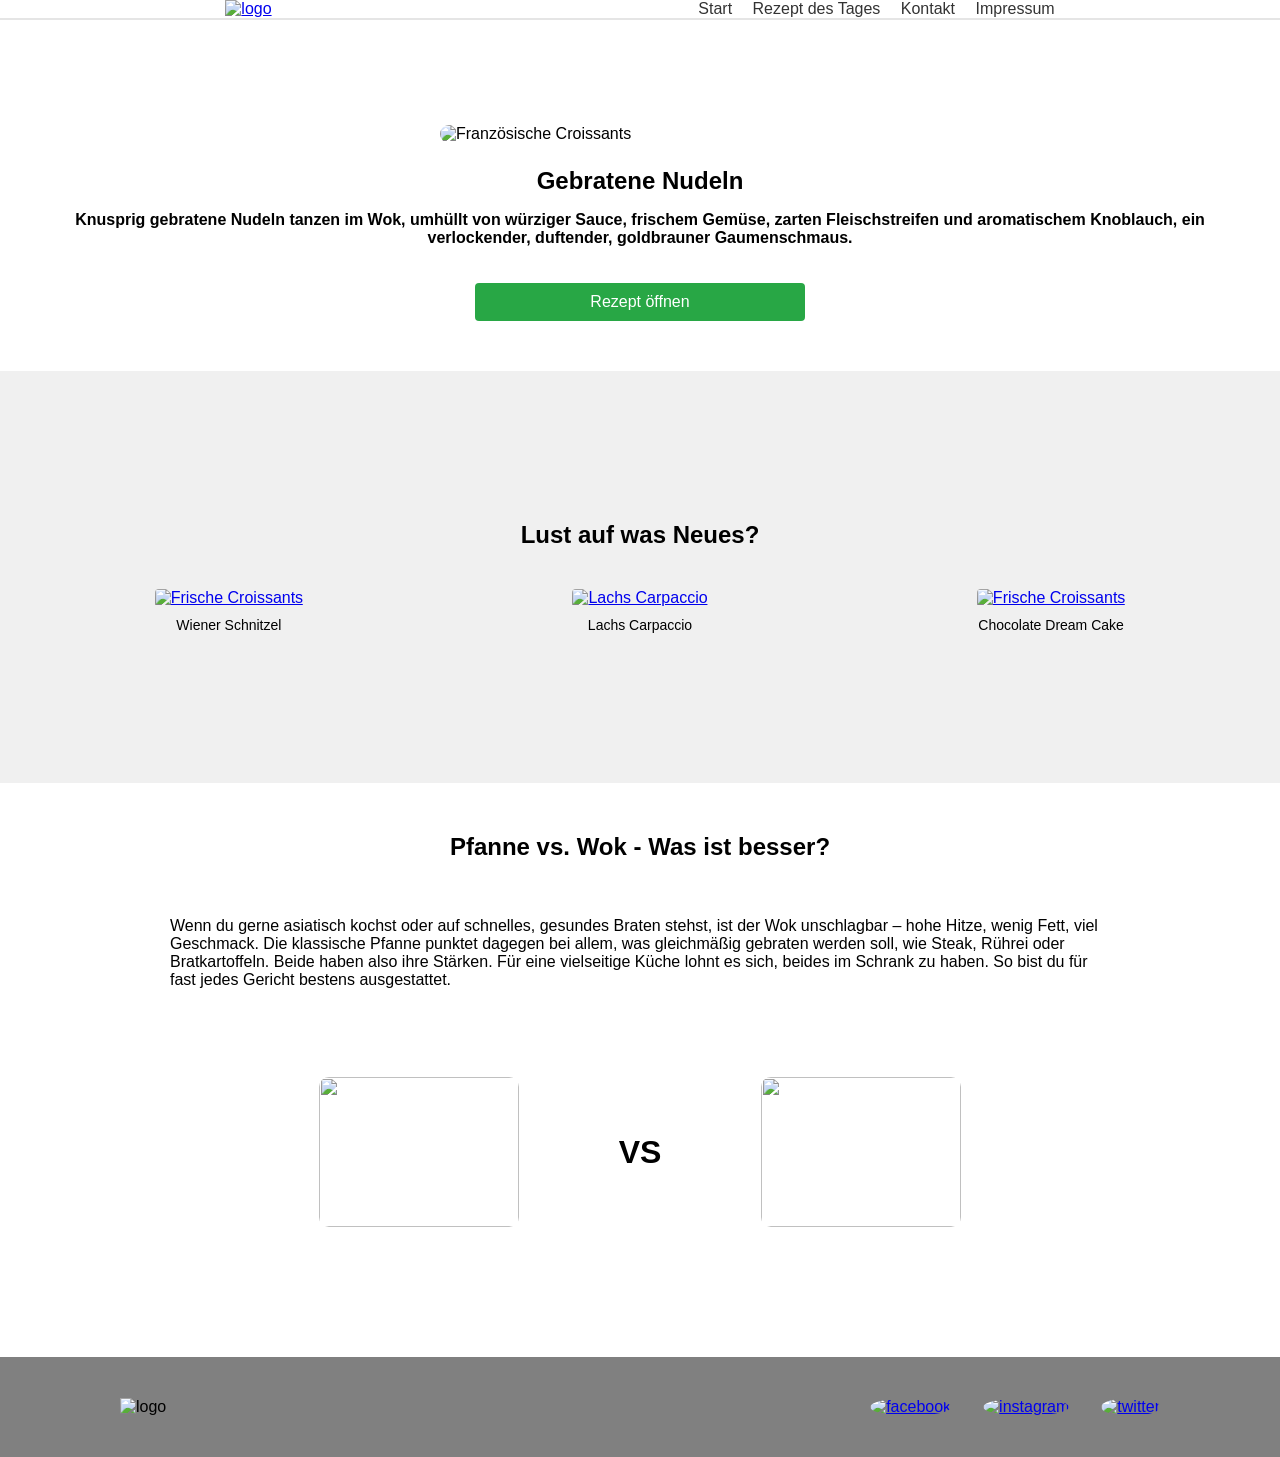
==== index.html @ ea8b6fa1 "finalle änderungen" ====
<!DOCTYPE html>
<html lang="en">

<head>

    <meta charset="UTF-8">
    <meta name="viewport" content="width=device-width, initial-scale=1.0">
    <title>Kochwelt</title>
    <link rel="stylesheet" href="style-mainseite.css">
    <link rel="shortcut icon" href="./img/logo_small.png">


</head>

<body>

    <header class="container-wrap">
        <a href="index.html"><img src="./img/logo.png" class="zoom-img" alt="logo"></a>

        <!-- Hamburger Button -->
        <button class="hamburger" aria-label="Menü öffnen" aria-expanded="false" aria-controls="main-nav">
            <span class="bar"></span>
            <span class="bar"></span>
            <span class="bar"></span>
        </button>

        <nav id="main-nav">
            <a class="navlink" href="./index.html">Start</a>
            <a class="navlink" href="./rezept-amin.html">Rezept des Tages</a>
            <a class="navlink" href="./kontakt.html">Kontakt</a>
            <a class="navlink" href="./impressum.html">Impressum</a>
        </nav>

    </header>

    <section class="croissantsection container-wrap">
        <div class="croissantdiv">
            <img src="./img/hauptbild.jpg" alt="Französische Croissants">
            <div class="croissant-content">
                <h2 class="Französische">Gebratene Nudeln</h2>
                <b class="croissant-body">
                    Knusprig gebratene Nudeln tanzen im Wok, umhüllt von würziger Sauce, frischem Gemüse, zarten
                    Fleischstreifen und aromatischem Knoblauch, ein verlockender, duftender, goldbrauner Gaumenschmaus.
                </b>
                <a href="./rezept-amin.html" class="Rezept-offnen">Rezept öffnen</a>
            </div>
        </div>
    </section>

    <!-- Lust auf was Neues -->
    <section class="want-something-new container-wrap">
        <div class="wrapper-container">
            <h2>Lust auf was Neues?</h2>
            <article class="want-something-new-grid">
                <div class="want-something-new-item">
                    <a href="./rezept-hannes.html"><img src="./img/wiener-schnitzel.png" alt="Frische Croissants"></a>
                    <span>Wiener Schnitzel</span>
                </div>
                <div class="want-something-new-item">
                    <a href="./olegsrezept.html"><img src="./img/lachs.jpg" alt="Lachs Carpaccio"></a>
                    <span>Lachs Carpaccio</span>
                </div>
                <div class="want-something-new-item">
                    <a href="./rezept-aea.html"><img src="./img/chocolate_dream_cake.jpg" alt="Frische Croissants"></a>
                    <span>Chocolate Dream Cake</span>
                </div>
            </article>
        </div>
    </section>


    <!-- Wok section -->
    <section class="wok-section3 container-wrap">
        <h2 class="pfanne-wok-h2">Pfanne vs. Wok - Was ist besser?</h2>

        <div class="wok-div">
            <p class="wok-div-p">Wenn du gerne asiatisch kochst oder auf schnelles, gesundes Braten stehst, ist der Wok
                unschlagbar – hohe
                Hitze, wenig Fett, viel Geschmack. Die klassische Pfanne punktet dagegen bei allem, was gleichmäßig
                gebraten werden soll, wie Steak, Rührei oder Bratkartoffeln. Beide haben also ihre Stärken. Für eine
                vielseitige Küche lohnt es sich, beides im Schrank zu haben. So bist du für fast jedes Gericht bestens
                ausgestattet.</p>
            <div class="wok-img-div">
                <img class="phone-displayNone" src="./img/pfanne.jpg" alt="">
                <span class="phone-displayNone">VS</span>
                <img src="./img/wok.jpg">

            </div>
        </div>
    </section>
    <footer class="site-footer container-wrap">
        <img class="footer-img" src="./img/logo.png" alt="logo">
        <div class="social-icons">
            <a target="_blank" href="https://www.facebook.com/?locale=de_DE"><img src="./img/facebook_logo.png"
                    class="zoom-img" alt="facebook"></a>
            <a target="_blank" href="https://www.instagram.com/"><img src="./img/instagrram_logo.png" class="zoom-img"
                    alt="instagram"></a>
            <a target="_blank" href="https://x.com/"><img src="./img/x logo.png" class="zoom-img" alt="twitter"></a>

        </div>
    </footer>
<script src="script-burger-menü.js"></script>
</body>

</html>
---- style-mainseite.css ----
body {
  margin: 0px;
  font-family: "Raleway", sans-serif;

}

@font-face {
  font-family: 'Raleway';
  src: url('./font/Raleway-Regular.woff2') format('woff2');
  font-weight: normal;
  font-style: normal;
}

@font-face {
  font-family: 'Raleway';
  src: url('./font/Raleway-Regular.woff2') format('woff2');
  font-weight: bold;
  font-style: normal;
}

.container-wrap {
  max-width: 1920px;
  margin: 0 auto;
  /* Zentriert horizontal */
  padding: 0 20px;
  /* Optional: etwas Abstand links/rechts */
}

header {
  display: flex;
  justify-content: space-around;
  align-items: center;
  padding: 16px;
  position: absolute;
  box-shadow: 0 2px 0 rgba(0, 0, 0, 0.1);
  top: 0;
  left: 0;
  right: 0;
  z-index: 1000;
}

header img {
  width: 200px;

}

.navlink {

  text-decoration: none;
  margin-left: 16px;
  color: #606060;
}



.navlink:hover {
  color: green;
  text-decoration: underline;
  text-decoration-thickness: 3px;
  text-underline-offset: 7px;
}

/* Default (Desktop) */
.croissantdiv {
  display: flex;
  flex-direction: row;
  align-items: flex-start;
  gap: 32px;
  padding: 125px 200px 50px 350px;
}

.croissantdiv img {
  width: 400px;
  height: 250px;
  object-fit: fill;
  object-position: center;
  border-radius: 10px;
}

.croissant-content {
  display: flex;
  flex-direction: column;
  gap: 20px;
}

.Französische {
  margin: 0;
}

.Rezept-offnen {
  background-color: #28a745;
  color: #fff;
  border: none;
  padding: 10px 15px;
  border-radius: 4px;
  font-size: 1rem;
  cursor: pointer;
  width: 120px;
  margin-top: 50px;
  text-decoration: none;
  text-align: center;


}

.Rezept-offnen:hover {
  transform: scale(1.05);
}

@media (max-width: 1290px) {
  .croissantdiv {
    display: flex;
    flex-direction: column;
    align-items: center;
    padding-right: 50px;
    padding-left: 50px;
    gap: 24px;
  }

  .croissantdiv img {
    width: 100%;
    height: auto;
    max-width: 400px
  }

  .croissant-content {
    display: flex;
    flex-direction: column;
    align-items: center;
    text-align: center;
    gap: 16px;
  }

  .Rezept-offnen {
    width: 100%;
    max-width: 300px;
    margin-top: 20px;
  }
}


/* Mobile (max-width: 600px) */
@media (max-width: 600px) {
  .croissantdiv {
    flex-direction: column;
    align-items: center;
    gap: 20px;
  }

  .croissantdiv img {
    width: 100%;
    height: auto;
    max-width: none;
  }

  .croissant-content {
    gap: 16px;
    align-items: center;
    text-align: center;
  }

  .Rezept-offnen {
    width: 100%;
    max-width: 300px;
    margin-top: 20px;

  }
}

/* =================== Content-Begrenzung ======================= */
.wrapper-container {
  max-width: 1440px;
  margin: 0 auto;
  padding-top: 150px;
  padding-bottom: 150px;

}

/* ==================== Section-Styling ========================== */
.want-something-new {
  background-color: #f0f0f0;
}

.want-something-new h2 {
  text-align: center;
  font-size: 24px;
  font-weight: 600;
  margin-bottom: 40px;
  margin-top: 0px;
}

/* ================== Grid-Layout für Artikel ===================== */
.want-something-new-grid {
  display: flex;
  justify-content: space-around;
  flex-wrap: wrap;
}

/* ======================= Einzelnes Item ========================== */
.want-something-new-item {
  text-align: center;
  transition: transform 0.3s ease;
  cursor: pointer;
}

.want-something-new-item:hover {
  transform: scale(1.05);
}

.want-something-new-item img {
  width: 200px;
  height: 150px;
  border-radius: 4px;
  object-fit: cover;
}

.want-something-new-item span {
  display: block;
  margin-top: 10px;
  font-size: 14px;
  color: #000;
}


.wok-section3 {
  display: flex;
  flex-direction: column;
  align-items: center;
}

.wok-div {
  display: flex;
  flex-direction: column;
  margin-left: 150px;
  margin-right: 150px;
  padding-bottom: 50px;
  gap: 32px;
}

.wok-img-div {
  display: flex;
  justify-content: center;
  align-items: center;
  padding-bottom: 80px;
  gap: 100px;
}

.wok-img-div span {
  font-size: 32px;
  font-weight: 600;
}


.wok-div img {
  width: 200px;
  height: 150px;
  object-fit: fill;
  object-position: center;
  border-radius: 10px;
}

.wok-div-p {
  padding-left: 100px;
  padding-right: 100px;
}

.pfanne-wok-h2 {
  margin-bottom: 40px;
  font-weight: 600;
  padding-top: 50px;
  margin-top: 0px;
}

.phone-displayNone {
  display: block
}



footer {
  display: flex;
  align-items: center;
  justify-content: space-between;
  background-color: grey;
  height: 100px;
  margin-top: 80px;

}

.footer-img {
  width: 250px;
  height: auto;
  margin-left: 100px;

}

.social-icons {
  display: flex;
  justify-content: center;
  gap: 32px;
  margin-right: 100px;

}

.social-icons a img {
  width: 32px;
  height: 32px;
  object-fit: cover;
  border-radius: 50%;
}

.hamburger {
  display: none;
  flex-direction: column;
  justify-content: space-around;
  width: 30px;
  height: 24px;
  background: transparent;
  border: none;
  cursor: pointer;
  padding: 0;
  z-index: 1100;
  position: absolute;
  right: 20px;
  transition: transform 0.3s ease;
}

.hamburger .bar {
  width: 100%;
  height: 3px;
  background-color: #333;
  border-radius: 2px;
  transition: all 0.3s ease;
}




/* ======================= Responsive: Tablet ========================== */

@media (max-width: 1280px) {
  .wok-div-p {
    padding-left: 0px;
    padding-right: 0px;
  }

  .wok-img-div {
    gap: 100px;
    margin-top: 40px;
  }

}



@media (max-width: 1024px) {

  header {
    align-items: center;
    gap: 10px;
  }

  .want-something-new-grid {
    gap: 30px;
  }

  .want-something-new-item img {
    width: 180px;
  }

  .want-something-new h2 {
    font-size: 22px;
  }

  .social-icons {

    margin-right: 50px;

  }

  .footer-img {

    margin-left: 50px;

  }




}

@media (max-width: 900px) {

  .wok-div {
    flex-direction: column;
    align-items: center;
  }
}

/* ======================= Responsive: Smartphone ========================== */
@media (max-width: 675px) {

  header {
    justify-content: flex-start;
  }

  .hamburger {
    display: flex;
  }

  nav {

    visibility: hidden;

    position: fixed;
    top: 0;
    right: 0;
    height: 100vh;
    width: 175px;
    background-color: #fff;
    box-shadow: -2px 0 8px rgba(0, 0, 0, 0.15);
    padding: 60px 20px 20px 20px;
    display: flex;
    flex-direction: column;
    gap: 1.5rem;
    transform: translateX(100%);
    transition: transform 0.3s ease;
    z-index: 1050;
  }

  .hamburger.open {

    z-index: 1000;
    /* kleiner als nav */
  }


  nav.open {
    transform: translateX(0);
    visibility: visible;
  }

  nav a {
    color: #333;
    text-decoration: none;
    font-size: 1.2rem;
    font-weight: 600;
    transition: color 0.3s;
  }

  nav a:hover {
    color: #ff6600;
  }

  /* Hamburger Animation beim Öffnen */
  .hamburger.open .bar:nth-child(1) {
    transform: rotate(45deg) translate(5px, 5px);
  }

  .hamburger.open .bar:nth-child(2) {
    opacity: 0;
  }

  .hamburger.open .bar:nth-child(3) {
    transform: rotate(-45deg) translate(5px, -5px);
  }

  /* Optional: Overlay hinter Menü */
  body.menu-open::before {
    content: "";
    position: fixed;
    top: 0;
    left: 0;
    right: 0;
    bottom: 0;
    background: rgba(0, 0, 0, 0.4);
    z-index: 1040;
  }

  .want-something-new-grid {
    flex-direction: column;
    align-items: center;
    gap: 75px;
  }

  .want-something-new-item img {
    width: 225px;
    max-width: 280px;
  }

  .want-something-new-item span {
    font-size: 16px;
  }

  .want-something-new h2 {
    font-size: 19px;
    margin-bottom: 50px;
  }

  .display-none-header {
    display: none;
  }

  .pfanne-wok-h2 {
    font-size: 20px;
  }

  .phone-displayNone {
    display: none
  }

  .footer-img {
    display: none;
  }

  footer {

    justify-content: center;

  }

  .info-box {
    display: none !important;
  }

  .social-icons {

    margin-right: 0px;

  }


}

@media (max-width: 361px) {

  b {
    font-size: 13px;
  }

  h2 {
    font-size: 19px;
  }

  .pfanne-wok-h2 {
    font-size: 17px;
  }

  p {
    font-size: 13px;
  }
}



body.menu-open::before {
  z-index: 900;
  /* kleiner als nav */
}

nav {
  z-index: 1050;
}

nav a {
  color: #333 !important;
  /* dunkle Farbe sicherstellen */
}





/*==========================================================================================*/
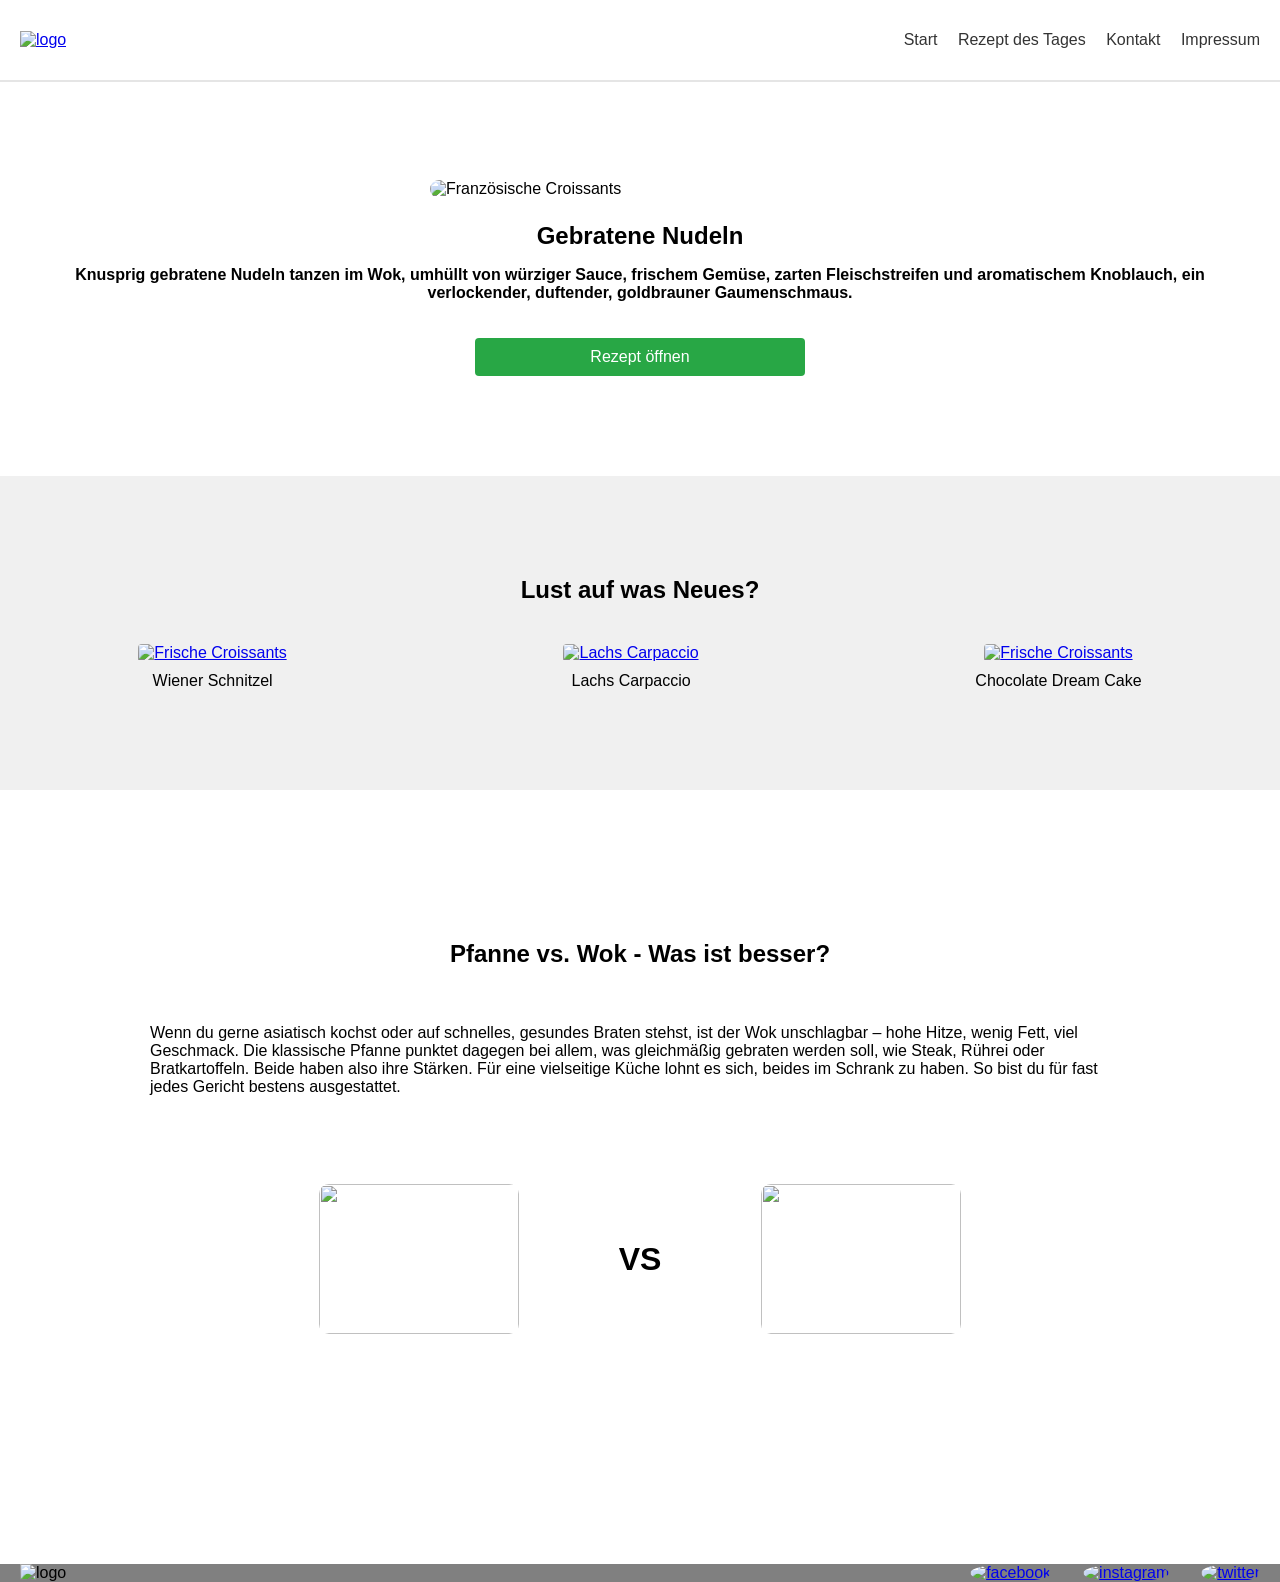
==== commit 4bcd4de2: "page warp" ====
--- a/index.html
+++ b/index.html
@@ -13,93 +13,104 @@
 </head>
 
 <body>
+    <div class="page-wrap">
+        <header>
+            <div class="container-wrap1">
+                <a href="index.html"><img src="./img/logo.png" class="zoom-img" alt="logo"></a>
 
-    <header class="container-wrap">
-        <a href="index.html"><img src="./img/logo.png" class="zoom-img" alt="logo"></a>
+                <!-- Hamburger Button -->
+                <button class="hamburger" aria-label="Menü öffnen" aria-expanded="false" aria-controls="main-nav">
+                    <span class="bar"></span>
+                    <span class="bar"></span>
+                    <span class="bar"></span>
+                </button>
 
-        <!-- Hamburger Button -->
-        <button class="hamburger" aria-label="Menü öffnen" aria-expanded="false" aria-controls="main-nav">
-            <span class="bar"></span>
-            <span class="bar"></span>
-            <span class="bar"></span>
-        </button>
+                <nav id="main-nav">
+                    <a class="navlink" href="./index.html">Start</a>
+                    <a class="navlink" href="./rezept-amin.html">Rezept des Tages</a>
+                    <a class="navlink" href="./kontakt.html">Kontakt</a>
+                    <a class="navlink" href="./impressum.html">Impressum</a>
+                </nav>
+            </div>
 
-        <nav id="main-nav">
-            <a class="navlink" href="./index.html">Start</a>
-            <a class="navlink" href="./rezept-amin.html">Rezept des Tages</a>
-            <a class="navlink" href="./kontakt.html">Kontakt</a>
-            <a class="navlink" href="./impressum.html">Impressum</a>
-        </nav>
+        </header>
 
-    </header>
+        <section class="croissantsection container-wrap">
+            <div class="croissantdiv">
+                <img src="./img/hauptbild.jpg" alt="Französische Croissants">
+                <div class="croissant-content">
+                    <h2 class="Französische">Gebratene Nudeln</h2>
+                    <b class="croissant-body">
+                        Knusprig gebratene Nudeln tanzen im Wok, umhüllt von würziger Sauce, frischem Gemüse, zarten
+                        Fleischstreifen und aromatischem Knoblauch, ein verlockender, duftender, goldbrauner
+                        Gaumenschmaus.
+                    </b>
+                    <a href="./rezept-amin.html" class="Rezept-offnen">Rezept öffnen</a>
+                </div>
+            </div>
+        </section>
 
-    <section class="croissantsection container-wrap">
-        <div class="croissantdiv">
-            <img src="./img/hauptbild.jpg" alt="Französische Croissants">
-            <div class="croissant-content">
-                <h2 class="Französische">Gebratene Nudeln</h2>
-                <b class="croissant-body">
-                    Knusprig gebratene Nudeln tanzen im Wok, umhüllt von würziger Sauce, frischem Gemüse, zarten
-                    Fleischstreifen und aromatischem Knoblauch, ein verlockender, duftender, goldbrauner Gaumenschmaus.
-                </b>
-                <a href="./rezept-amin.html" class="Rezept-offnen">Rezept öffnen</a>
+        <!-- Lust auf was Neues -->
+        <section class="want-something-new container-wrap2">
+            <div class="container-wrap">
+                <h2>Lust auf was Neues?</h2>
+                <article class="want-something-new-grid">
+                    <div class="want-something-new-item">
+                        <a href="./rezept-hannes.html"><img src="./img/wiener-schnitzel.png"
+                                alt="Frische Croissants"></a>
+                        <span>Wiener Schnitzel</span>
+                    </div>
+                    <div class="want-something-new-item">
+                        <a href="./olegsrezept.html"><img src="./img/lachs.jpg" alt="Lachs Carpaccio"></a>
+                        <span>Lachs Carpaccio</span>
+                    </div>
+                    <div class="want-something-new-item">
+                        <a href="./rezept-aea.html"><img src="./img/chocolate_dream_cake.jpg"
+                                alt="Frische Croissants"></a>
+                        <span>Chocolate Dream Cake</span>
+                    </div>
+                </article>
             </div>
-        </div>
-    </section>
-
-    <!-- Lust auf was Neues -->
-    <section class="want-something-new container-wrap">
-        <div class="wrapper-container">
-            <h2>Lust auf was Neues?</h2>
-            <article class="want-something-new-grid">
-                <div class="want-something-new-item">
-                    <a href="./rezept-hannes.html"><img src="./img/wiener-schnitzel.png" alt="Frische Croissants"></a>
-                    <span>Wiener Schnitzel</span>
-                </div>
-                <div class="want-something-new-item">
-                    <a href="./olegsrezept.html"><img src="./img/lachs.jpg" alt="Lachs Carpaccio"></a>
-                    <span>Lachs Carpaccio</span>
-                </div>
-                <div class="want-something-new-item">
-                    <a href="./rezept-aea.html"><img src="./img/chocolate_dream_cake.jpg" alt="Frische Croissants"></a>
-                    <span>Chocolate Dream Cake</span>
-                </div>
-            </article>
-        </div>
-    </section>
+        </section>
 
 
-    <!-- Wok section -->
-    <section class="wok-section3 container-wrap">
-        <h2 class="pfanne-wok-h2">Pfanne vs. Wok - Was ist besser?</h2>
+        <!-- Wok section -->
+        <section class="wok-section3 container-wrap">
+            <h2 class="pfanne-wok-h2">Pfanne vs. Wok - Was ist besser?</h2>
 
-        <div class="wok-div">
-            <p class="wok-div-p">Wenn du gerne asiatisch kochst oder auf schnelles, gesundes Braten stehst, ist der Wok
-                unschlagbar – hohe
-                Hitze, wenig Fett, viel Geschmack. Die klassische Pfanne punktet dagegen bei allem, was gleichmäßig
-                gebraten werden soll, wie Steak, Rührei oder Bratkartoffeln. Beide haben also ihre Stärken. Für eine
-                vielseitige Küche lohnt es sich, beides im Schrank zu haben. So bist du für fast jedes Gericht bestens
-                ausgestattet.</p>
-            <div class="wok-img-div">
-                <img class="phone-displayNone" src="./img/pfanne.jpg" alt="">
-                <span class="phone-displayNone">VS</span>
-                <img src="./img/wok.jpg">
+            <div class="wok-div">
+                <p class="wok-div-p">Wenn du gerne asiatisch kochst oder auf schnelles, gesundes Braten stehst, ist der
+                    Wok
+                    unschlagbar – hohe
+                    Hitze, wenig Fett, viel Geschmack. Die klassische Pfanne punktet dagegen bei allem, was gleichmäßig
+                    gebraten werden soll, wie Steak, Rührei oder Bratkartoffeln. Beide haben also ihre Stärken. Für eine
+                    vielseitige Küche lohnt es sich, beides im Schrank zu haben. So bist du für fast jedes Gericht
+                    bestens
+                    ausgestattet.</p>
+                <div class="wok-img-div">
+                    <img class="phone-displayNone" src="./img/pfanne.jpg" alt="">
+                    <span class="phone-displayNone">VS</span>
+                    <img src="./img/wok.jpg">
 
+                </div>
             </div>
-        </div>
-    </section>
-    <footer class="site-footer container-wrap">
-        <img class="footer-img" src="./img/logo.png" alt="logo">
-        <div class="social-icons">
-            <a target="_blank" href="https://www.facebook.com/?locale=de_DE"><img src="./img/facebook_logo.png"
-                    class="zoom-img" alt="facebook"></a>
-            <a target="_blank" href="https://www.instagram.com/"><img src="./img/instagrram_logo.png" class="zoom-img"
-                    alt="instagram"></a>
-            <a target="_blank" href="https://x.com/"><img src="./img/x logo.png" class="zoom-img" alt="twitter"></a>
+        </section>
+    </div>
+    <footer class="site-footer">
+        <div class="container-wrap2">
 
+            <img class="footer-img" src="./img/logo.png" alt="logo">
+            <div class="social-icons">
+                <a target="_blank" href="https://www.facebook.com/?locale=de_DE"><img src="./img/facebook_logo.png"
+                        class="zoom-img" alt="facebook"></a>
+                <a target="_blank" href="https://www.instagram.com/"><img src="./img/instagrram_logo.png"
+                        class="zoom-img" alt="instagram"></a>
+                <a target="_blank" href="https://x.com/"><img src="./img/x logo.png" class="zoom-img" alt="twitter"></a>
+            </div>
+            
         </div>
     </footer>
-<script src="script-burger-menü.js"></script>
+    <script src="script-burger-menü.js"></script>
 </body>
 
 </html>
--- a/style-mainseite.css
+++ b/style-mainseite.css
@@ -1,7 +1,26 @@
+html,
 body {
-  margin: 0px;
+  height: 100%;
+  margin: 0;
+
+}
+
+
+body {
   font-family: "Raleway", sans-serif;
-
+  display: flex;
+  flex-direction: column;
+  min-height: 100vh;
+
+}
+
+.page-wrap {
+  flex: 1;
+  display: flex;
+  flex-direction: column;
+  align-items: center;
+  /* Zentriert horizontal */
+  width: 100%;
 }
 
 @font-face {
@@ -18,20 +37,53 @@
   font-style: normal;
 }
 
+section {
+  flex: 1;
+  display: flex;
+  justify-content: center;
+  align-items: center;
+}
+
+.container-wrap1 {
+  width: 100%;
+  max-width: 1924px;
+  display: flex;
+  justify-content: space-between;
+  align-items: center;
+  /* Optional: Begrenzung der Breite */
+  padding: 0 20px;
+}
+
+.container-wrap2 {
+  width: 100%;
+  max-width: 1924px;
+  display: flex;
+  justify-content: space-between;
+  align-items: center;
+  /* Optional: Begrenzung der Breite */
+  padding: 0 20px;
+}
+
+.container-wrap2 {
+  width: 100%;
+
+}
+
 .container-wrap {
-  max-width: 1920px;
-  margin: 0 auto;
-  /* Zentriert horizontal */
-  padding: 0 20px;
-  /* Optional: etwas Abstand links/rechts */
-}
+  width: 100%;
+  max-width: 1924px;
+  padding: 100px 0;
+  /* Optional: Begrenzung der Breite */
+  /* padding: 0 20px; */
+}
+
 
 header {
   display: flex;
   justify-content: space-around;
   align-items: center;
-  padding: 16px;
   position: absolute;
+  height: 80px;
   box-shadow: 0 2px 0 rgba(0, 0, 0, 0.1);
   top: 0;
   left: 0;
@@ -62,11 +114,10 @@
 
 /* Default (Desktop) */
 .croissantdiv {
-  display: flex;
-  flex-direction: row;
-  align-items: flex-start;
-  gap: 32px;
-  padding: 125px 200px 50px 350px;
+  padding-top: 80px;
+  display: flex;
+  padding-left: 210px;
+  padding-right: 210px;
 }
 
 .croissantdiv img {
@@ -75,6 +126,7 @@
   object-fit: fill;
   object-position: center;
   border-radius: 10px;
+  margin-right: 20px;
 }
 
 .croissant-content {
@@ -217,7 +269,7 @@
 .want-something-new-item span {
   display: block;
   margin-top: 10px;
-  font-size: 14px;
+  font-size: 16px;
   color: #000;
 }
 
@@ -280,17 +332,16 @@
 footer {
   display: flex;
   align-items: center;
-  justify-content: space-between;
+  justify-content: center;
   background-color: grey;
   height: 100px;
-  margin-top: 80px;
 
 }
 
 .footer-img {
   width: 250px;
   height: auto;
-  margin-left: 100px;
+
 
 }
 
@@ -298,7 +349,7 @@
   display: flex;
   justify-content: center;
   gap: 32px;
-  margin-right: 100px;
+
 
 }
 
@@ -515,8 +566,12 @@
 
   footer {
 
+    padding: 19.5px 0;
+
+  }
+
+  .container-wrap2 {
     justify-content: center;
-
   }
 
   .info-box {
@@ -535,7 +590,7 @@
 @media (max-width: 361px) {
 
   b {
-    font-size: 13px;
+    font-size: 16px;
   }
 
   h2 {
@@ -543,11 +598,11 @@
   }
 
   .pfanne-wok-h2 {
-    font-size: 17px;
+    font-size: 18px;
   }
 
   p {
-    font-size: 13px;
+    font-size: 16px;
   }
 }
 
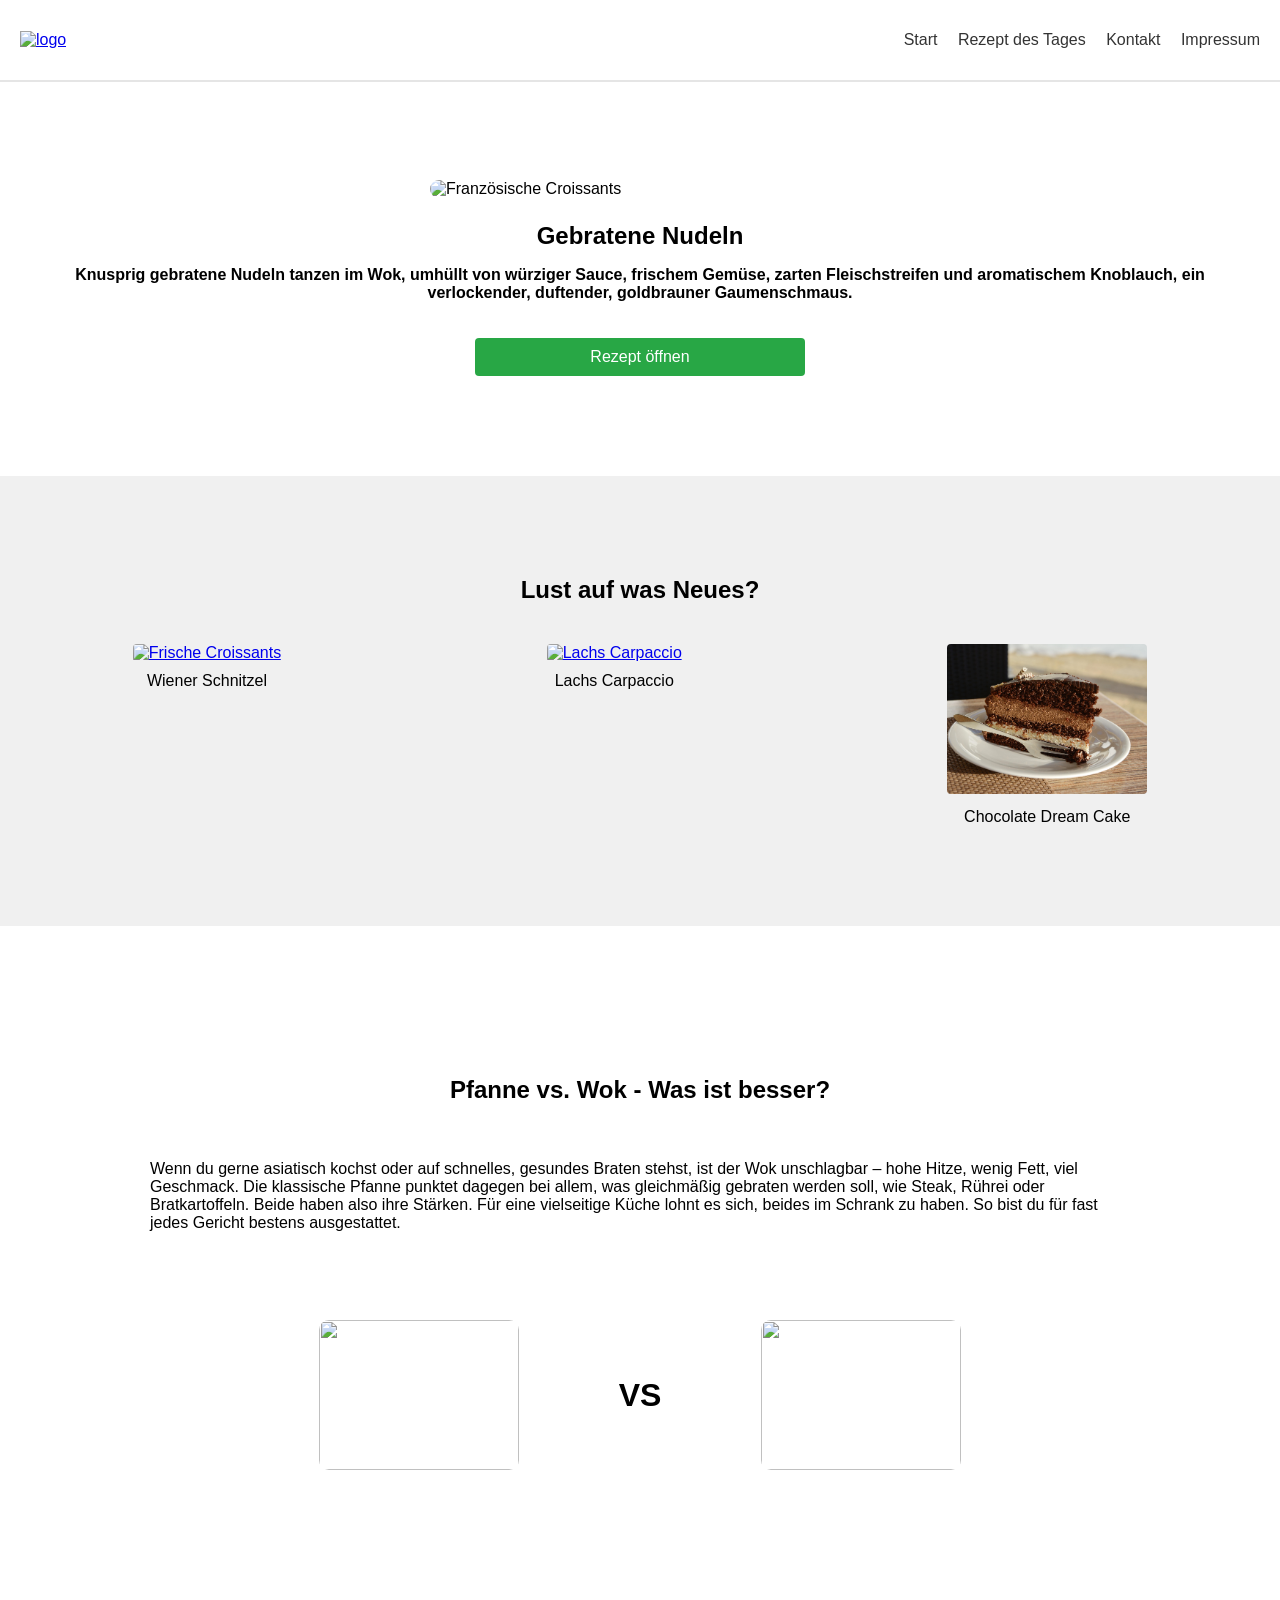
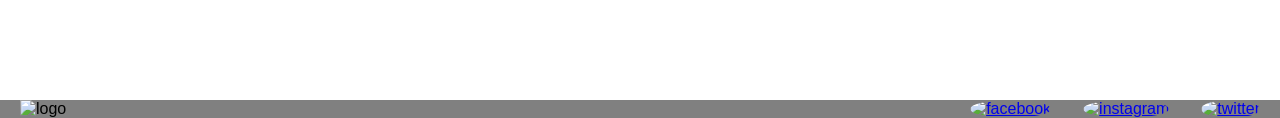
==== commit 5bcf4461: "finale änderungen" ====
--- a/index.html
+++ b/index.html
@@ -25,7 +25,7 @@
                     <span class="bar"></span>
                 </button>
 
-                <nav id="main-nav">
+                <nav id="main-nav" class="text-header">
                     <a class="navlink" href="./index.html">Start</a>
                     <a class="navlink" href="./rezept-amin.html">Rezept des Tages</a>
                     <a class="navlink" href="./kontakt.html">Kontakt</a>
@@ -65,7 +65,7 @@
                         <span>Lachs Carpaccio</span>
                     </div>
                     <div class="want-something-new-item">
-                        <a href="./rezept-aea.html"><img src="./img/chocolate_dream_cake.jpg"
+                        <a href="./rezept-aea.html"><img src="./img/choclate dream cake.jpg"
                                 alt="Frische Croissants"></a>
                         <span>Chocolate Dream Cake</span>
                     </div>
@@ -97,7 +97,7 @@
         </section>
     </div>
     <footer class="site-footer">
-        <div class="container-wrap2">
+        <div class="container-wrap3">
 
             <img class="footer-img" src="./img/logo.png" alt="logo">
             <div class="social-icons">
@@ -110,7 +110,7 @@
             
         </div>
     </footer>
-    <script src="script-burger-menü.js"></script>
+    <script src="script-burger-menu.js"></script>
 </body>
 
 </html>
--- a/style-mainseite.css
+++ b/style-mainseite.css
@@ -51,17 +51,15 @@
   justify-content: space-between;
   align-items: center;
   /* Optional: Begrenzung der Breite */
-  padding: 0 20px;
-}
-
-.container-wrap2 {
+}
+
+.container-wrap3 {
   width: 100%;
   max-width: 1924px;
   display: flex;
   justify-content: space-between;
   align-items: center;
   /* Optional: Begrenzung der Breite */
-  padding: 0 20px;
 }
 
 .container-wrap2 {
@@ -93,7 +91,12 @@
 
 header img {
   width: 200px;
-
+  margin-left: 20px;
+
+}
+
+.text-header {
+  padding-right: 20px;
 }
 
 .navlink {
@@ -341,6 +344,7 @@
 .footer-img {
   width: 250px;
   height: auto;
+  margin-left: 20px;
 
 
 }
@@ -349,7 +353,7 @@
   display: flex;
   justify-content: center;
   gap: 32px;
-
+  margin-right: 20px;
 
 }
 
